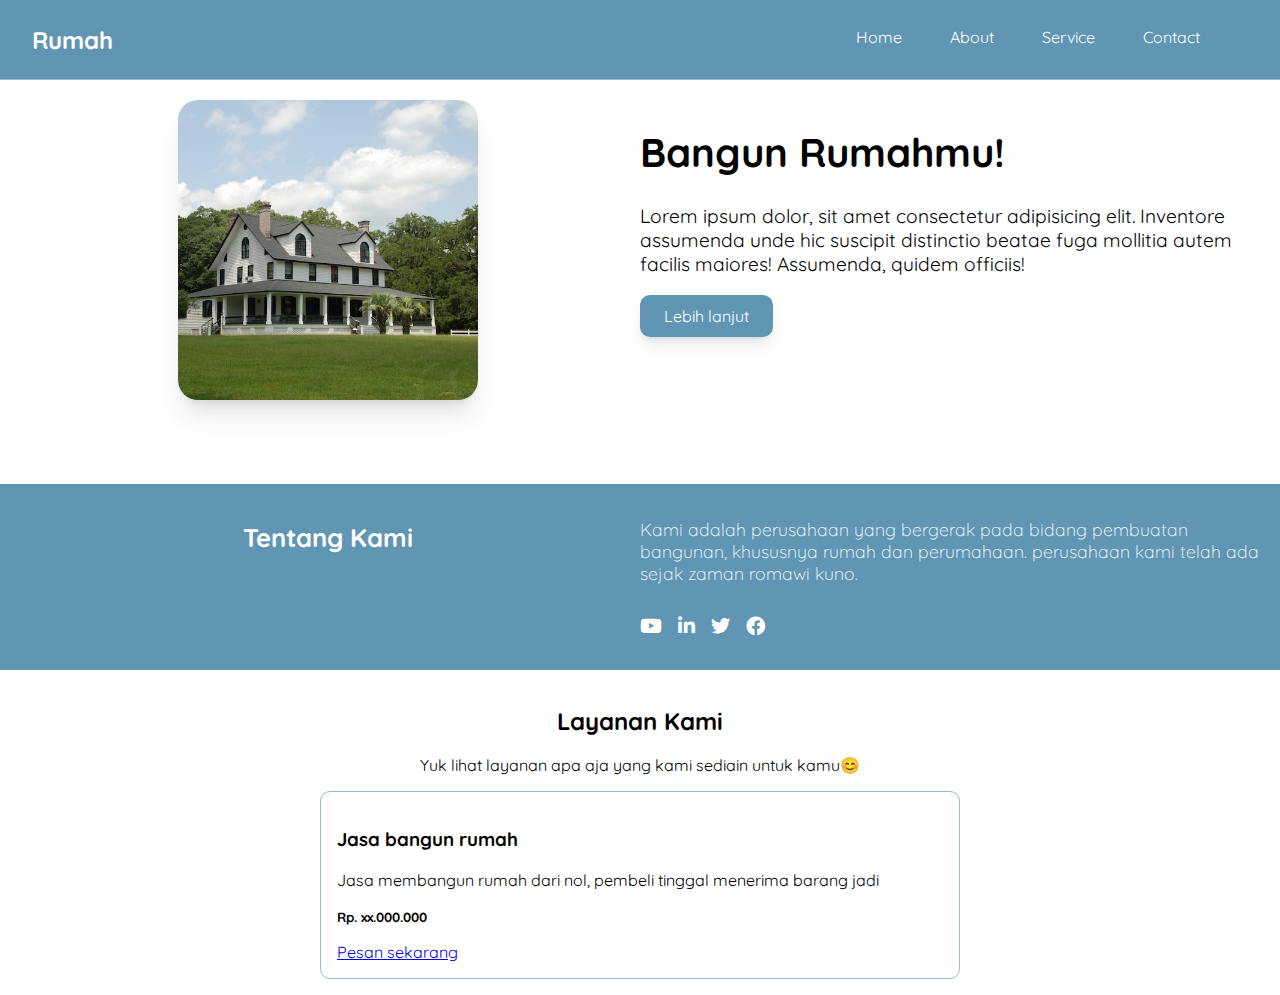
==== index.html @ f84de49f "First Commit, baru sampai project section" ====
<!DOCTYPE html>
<html lang="en">

<head>
    <meta charset="UTF-8">
    <meta name="viewport" content="width=device-width, initial-scale=1.0">
    <title>Web Saya</title>
    <link rel="stylesheet" href="css/style.css">

    <!-- Icon CDN -->
    <link rel="stylesheet" href="https://cdnjs.cloudflare.com/ajax/libs/font-awesome/5.15.4/css/all.min.css"
        integrity="sha512-1ycn6IcaQQ40/MKBW2W4Rhis/DbILU74C1vSrLJxCq57o941Ym01SwNsOMqvEBFlcgUa6xLiPY/NS5R+E6ztJQ=="
        crossorigin="anonymous" referrerpolicy="no-referrer" />
</head>

<body>
    <!-- Header start -->
    <header>
        <div class="header-wrapper">
            <div class="logo">
                <a href="index.html">Rumah</a>
            </div>
            <nav>
                <div class="navbar-wrap">
                    <div class="hamburger">
                        <span></span>
                        <span></span>
                        <span></span>
                    </div>
                    <ul>
                        <li><a href="#home">Home</a></li>
                        <li><a href="#about">About</a></li>
                        <li><a href="#service">Service</a></li>
                        <li><a href="#contact">Contact</a></li>
                    </ul>
                </div>
            </nav>
        </div>
    </header>
    <!-- Header end-->

    <!-- Main start -->
    <main id="home">
        <div class="main-wrapper">
            <div class="content">
                <div class="image">
                    <img src="img/main-house.jpeg" alt="house">
                </div>
                <aside>
                    <h1>Bangun Rumahmu!</h1>
                    <p>Lorem ipsum dolor, sit amet consectetur adipisicing elit. Inventore assumenda unde hic suscipit
                        distinctio beatae fuga mollitia autem facilis maiores! Assumenda, quidem officiis!</p>
                    <a href="#">Lebih lanjut</a>
                </aside>
            </div>
        </div>
    </main>
    <!-- Main end -->

    <!-- about start -->
    <section id="about">
        <div class="wrapper">
            <div class="about-text">
                <h2>Tentang Kami</h2>
            </div>
            <div class="about-detail">
                <p>Kami adalah perusahaan yang bergerak pada bidang pembuatan bangunan, khususnya rumah dan perumahaan.
                    perusahaan kami telah ada sejak zaman romawi kuno.</p>
                <div class="social-media">
                    <ul>
                        <li><a href="#"><i class="fab fa-youtube"></i></a></li>
                        <li><a href="#"><i class="fab fa-linkedin-in"></i></a></li>
                        <li><a href="#"><i class="fab fa-twitter"></i></a></li>
                        <li><a href="#"><i class="fab fa-facebook"></i></a></li>
                    </ul>
                </div>
            </div>
        </div>
    </section>
    <!-- about end -->

    <!-- Service start -->
    <section id="service">
        <div class="wrapper">
            <div class="service-title">
                <h2>Layanan Kami</h2>
                <p>Yuk lihat layanan apa aja yang kami sediain untuk kamu😊</p>
            </div>
            <div class="card-container">
                <div class="card">
                    <h3>Jasa bangun rumah</h3>
                    <p>Jasa membangun rumah dari nol, pembeli tinggal menerima barang jadi</p>
                    <p><small><b>Rp. xx.000.000</b></small></p>
                    <a href="#">Pesan sekarang</a>
                </div>
            </div>
        </div>
    </section>
    <!-- Service end -->

    <footer>
        <div class="wrapper">

        </div>
    </footer>
</body>
<script src="js/script.js"></script>

</html>
---- css/style.css ----
@import url("https://fonts.googleapis.com/css2?family=Quicksand:wght@300;500;700&display=swap");
html {
    scroll-behavior: smooth;
}
/* Reset start */
body {
    padding: 0;
    margin: 0;
    font-family: "Quicksand", sans-serif;
}
/* Reset end */

/* Header style start */
header {
    padding-inline: 2rem;
    background-color: #6096b4;
    position: fixed;
    border-bottom: 1px solid #93bfcf;
    top: 0;
    left: 0;
    right: 0;
}
header .header-wrapper {
    max-width: 768px;
    display: flex;
    justify-content: space-between;
    align-items: center;
    margin-inline: auto;
}

header .header-wrapper .logo {
    padding: 1rem 0;
}
header .header-wrapper .logo a {
    text-decoration: none;
    font-size: 1.15rem;
    color: white;
    font-weight: 700;
}

header .header-wrapper .hamburger {
    cursor: pointer;
    padding-block: 0.5rem;
}

header .header-wrapper .hamburger span {
    transition: 0.3s;
    display: block;
    margin-bottom: 8px;
    height: 2px;
    width: 30px;
    background-color: white;
}

/* Animasi hamburger klik start */
/* transform origin biaar mulus dia transform nya */
header .header-wrapper .hamburger span:nth-child(1) {
    transform-origin: top left;
}

header .header-wrapper .hamburger span:nth-child(2) {
    transform-origin: center;
}
header .header-wrapper .hamburger span:nth-child(3) {
    transform-origin: bottom left;
}
.hamburger-active > span:nth-child(1) {
    transform: rotate(45deg);
}

.hamburger-active > span:nth-child(2) {
    transform: scale(0);
}
.hamburger-active > span:nth-child(3) {
    transform: rotate(-45deg);
}

header .header-wrapper .hamburger-active ~ ul {
    transform: scale(1);
}
/* Animasi hamburger klik end */

header .header-wrapper .hamburger span:last-child {
    margin-bottom: 0;
}

header .header-wrapper nav ul {
    transform: scale(0);
    transform-origin: top right;
    position: absolute;
    background-color: #93bfcf;
    top: 40px;
    right: 30px;
    padding: 0.4rem 0.8rem;
    border-radius: 5px;
    transition: 0.3s;
}

header .header-wrapper nav ul li {
    list-style: none;
    margin-bottom: 5px;
    width: 10rem;
}

header .header-wrapper nav ul li a {
    text-decoration: none;
    padding-block: 0.7rem;
    width: 100%;
    display: inline-block;
    color: white;
}
header .header-wrapper nav ul li a:hover {
    color: #053b50;
}
/* Header style end */

/* main style start */
main {
    margin-top: 20px;
    padding-inline: 1rem;
    padding-block: 3rem;
}

main .main-wrapper {
    max-width: 640px;
    margin-inline: auto;
    text-align: center;
}

main .main-wrapper .content .image {
    width: 100%;
}

main .main-wrapper .content .image img {
    border-radius: 20px;
    box-shadow: 0 20px 25px -5px rgb(0 0 0 / 0.1),
        0 8px 10px -6px rgb(0 0 0 / 0.1);

    width: 300px;
}
main .main-wrapper .content aside h1 {
    font-weight: 700;
}

main .main-wrapper .content aside a {
    color: white;
    font-size: 0.9em;
    background-color: #6096b4;
    padding: 0.6rem 0.5rem;
    text-decoration: none;
    border-radius: 10px;
    display: inline-block;
    box-shadow: 0 10px 15px -3px rgb(0 0 0 / 0.1),
        0 4px 6px -4px rgb(0 0 0 / 0.1);
}

main .main-wrapper .content aside a:hover {
    opacity: 0.7;
    box-shadow: none;
}

/* main style end */

/* About style start */
section#about {
    background-color: #6096b4;
    padding: 1rem 1rem;
}

section#about .wrapper {
    max-width: 640px;
    margin-inline: auto;
}

section#about .wrapper .about-text h2 {
    text-align: center;
    color: white;
}

section#about .wrapper .about-detail p {
    text-align: center;
    font-weight: 300;
    color: white;
}

section#about .wrapper .about-detail .social-media {
    margin-top: 30px;
}

section#about .wrapper .about-detail .social-media ul {
    padding: 0;
    display: flex;
    justify-content: center;
    gap: 2.5rem;
}

section#about .wrapper .about-detail .social-media ul li {
    list-style-type: none;
}

section#about .wrapper .about-detail .social-media ul li a {
    color: white;
    font-size: 1.2rem;
}

section#about .wrapper .about-detail .social-media ul li a:hover {
    opacity: 0.7;
}
/* About style end */

/* Service style start */
section#service {
    padding: 1rem 1rem;
}

section#service .wrapper {
    max-width: 640px;
    margin-inline: auto;
}

section#service .wrapper .service-title {
    text-align: center;
}

section#service .wrapper .card-container .card {
    border: 1px solid #93bfcf;
    border-radius: 10px;
    padding: 1rem 1rem;
}
section#service .wrapper .card-container .card h1 {
    border: 1px solid #93bfcf;
    border-radius: 10px;
    padding: 0;
}
/* Service style end */

/* Responsive start */
@media screen and (min-width: 1024px) {
    /* Header style start */
    header .header-wrapper {
        max-width: 1280px;
    }
    header .header-wrapper .logo a {
        font-size: 1.5rem;
    }
    header .header-wrapper .logo {
        font-size: 1.5rem;
    }
    header .header-wrapper .hamburger {
        display: none;
    }
    header .header-wrapper nav ul {
        background-color: transparent;
        transform: scale(1);
        position: static;
        padding: 0 3rem 0 0;
        display: flex;
        gap: 3rem;
    }

    header .header-wrapper nav ul li {
        width: auto;
    }
    /* Header style end */

    /* Main style start */
    main .main-wrapper {
        max-width: 1280px;
        padding: 2rem 0;
    }
    main .main-wrapper .content {
        display: flex;
    }

    main .main-wrapper .content .image {
        width: 50%;
    }

    main .main-wrapper .content aside {
        width: 50%;
        text-align: left;
    }
    main .main-wrapper .content aside h1 {
        font-size: 2.5rem;
    }
    main .main-wrapper .content aside p {
        font-size: 1.2rem;
    }
    main .main-wrapper .content aside a {
        padding: 0.7rem 1.5rem;
        font-size: 1rem;
    }
    /* Main style end */

    /* About style start */
    section#about .wrapper {
        max-width: 1280px;
        display: flex;
        align-items: center;
    }

    section#about .wrapper .about-text {
        align-self: flex-start;
        width: 50%;
    }
    section#about .wrapper .about-text h2 {
        font-size: 1.6rem;
    }

    section#about .wrapper .about-detail {
        width: 50%;
    }

    section#about .wrapper .about-detail p {
        text-align: left;
        font-size: 1.1rem;
    }

    section#about .wrapper .about-detail .social-media ul {
        justify-content: left;
        gap: 1rem;
    }
    /* About style end */
}
/* Responsive end */
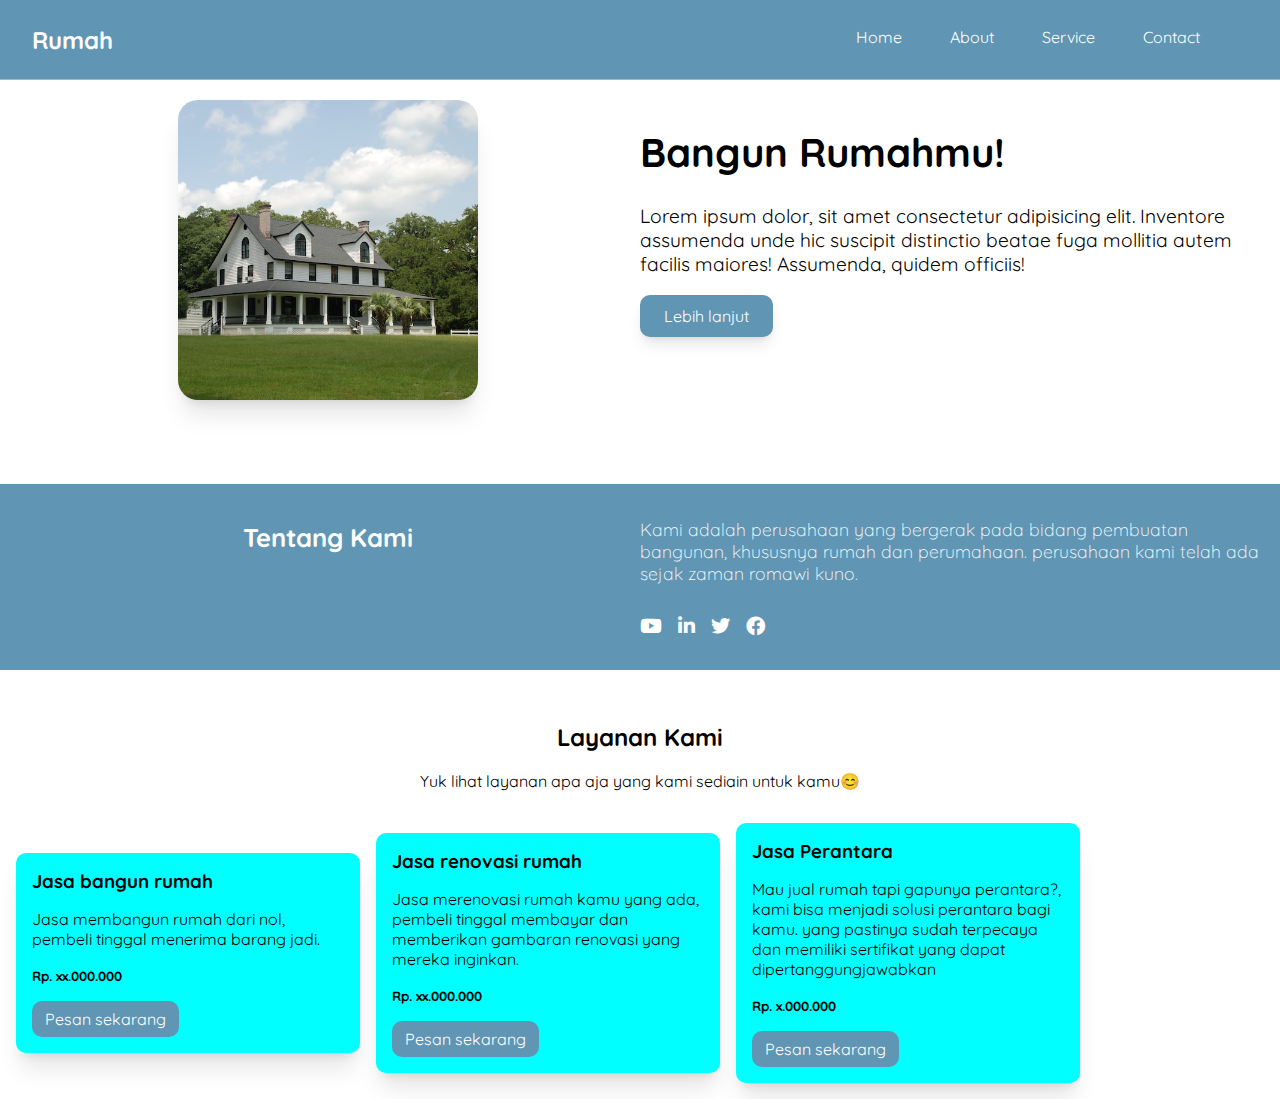
==== commit 52f2608a: "Service section done, but need responsive fixes here at 1024px" ====
--- a/index.html
+++ b/index.html
@@ -89,8 +89,22 @@
             <div class="card-container">
                 <div class="card">
                     <h3>Jasa bangun rumah</h3>
-                    <p>Jasa membangun rumah dari nol, pembeli tinggal menerima barang jadi</p>
+                    <p>Jasa membangun rumah dari nol, pembeli tinggal menerima barang jadi.</p>
                     <p><small><b>Rp. xx.000.000</b></small></p>
+                    <a href="#">Pesan sekarang</a>
+                </div>
+                <div class="card">
+                    <h3>Jasa renovasi rumah</h3>
+                    <p>Jasa merenovasi rumah kamu yang ada, pembeli tinggal membayar dan memberikan gambaran renovasi
+                        yang mereka inginkan.</p>
+                    <p><small><b>Rp. xx.000.000</b></small></p>
+                    <a href="#">Pesan sekarang</a>
+                </div>
+                <div class="card">
+                    <h3>Jasa Perantara</h3>
+                    <p>Mau jual rumah tapi gapunya perantara?, kami bisa menjadi solusi perantara bagi kamu. yang
+                        pastinya sudah terpecaya dan memiliki sertifikat yang dapat dipertanggungjawabkan</p>
+                    <p><small><b>Rp. x.000.000</b></small></p>
                     <a href="#">Pesan sekarang</a>
                 </div>
             </div>
--- a/css/style.css
+++ b/css/style.css
@@ -220,17 +220,41 @@
 
 section#service .wrapper .service-title {
     text-align: center;
+    padding-block: 1rem;
+}
+
+section#service .wrapper .card-container {
+    display: flex;
+    align-items: center;
+    justify-items: center;
+    flex-wrap: wrap;
+    gap: 1rem;
 }
 
 section#service .wrapper .card-container .card {
-    border: 1px solid #93bfcf;
+    max-width: 640px;
     border-radius: 10px;
     padding: 1rem 1rem;
-}
-section#service .wrapper .card-container .card h1 {
-    border: 1px solid #93bfcf;
+    background-color: cyan;
+    box-shadow: 0 20px 25px -5px rgb(0 0 0 / 0.1),
+        0 8px 10px -6px rgb(0 0 0 / 0.1);
+}
+section#service .wrapper .card-container .card h3 {
+    margin: 0;
+    padding: 0;
+}
+
+section#service .wrapper .card-container .card a {
+    display: inline-block;
+    padding: 0.5rem 0.8rem;
+    background-color: #6096b4;
+    text-decoration: none;
+    color: white;
     border-radius: 10px;
-    padding: 0;
+}
+
+section#service .wrapper .card-container .card a:hover {
+    opacity: 0.7;
 }
 /* Service style end */
 
@@ -321,5 +345,18 @@
         gap: 1rem;
     }
     /* About style end */
+
+    /* Service style start */
+    section#service .wrapper {
+        max-width: 1280px;
+    }
+    section#service .wrapper .card-container {
+        width: 100%;
+    }
+    section#service .wrapper .card-container .card {
+        width: 25%;
+        height: 100%;
+    }
+    /* Service style end */
 }
 /* Responsive end */
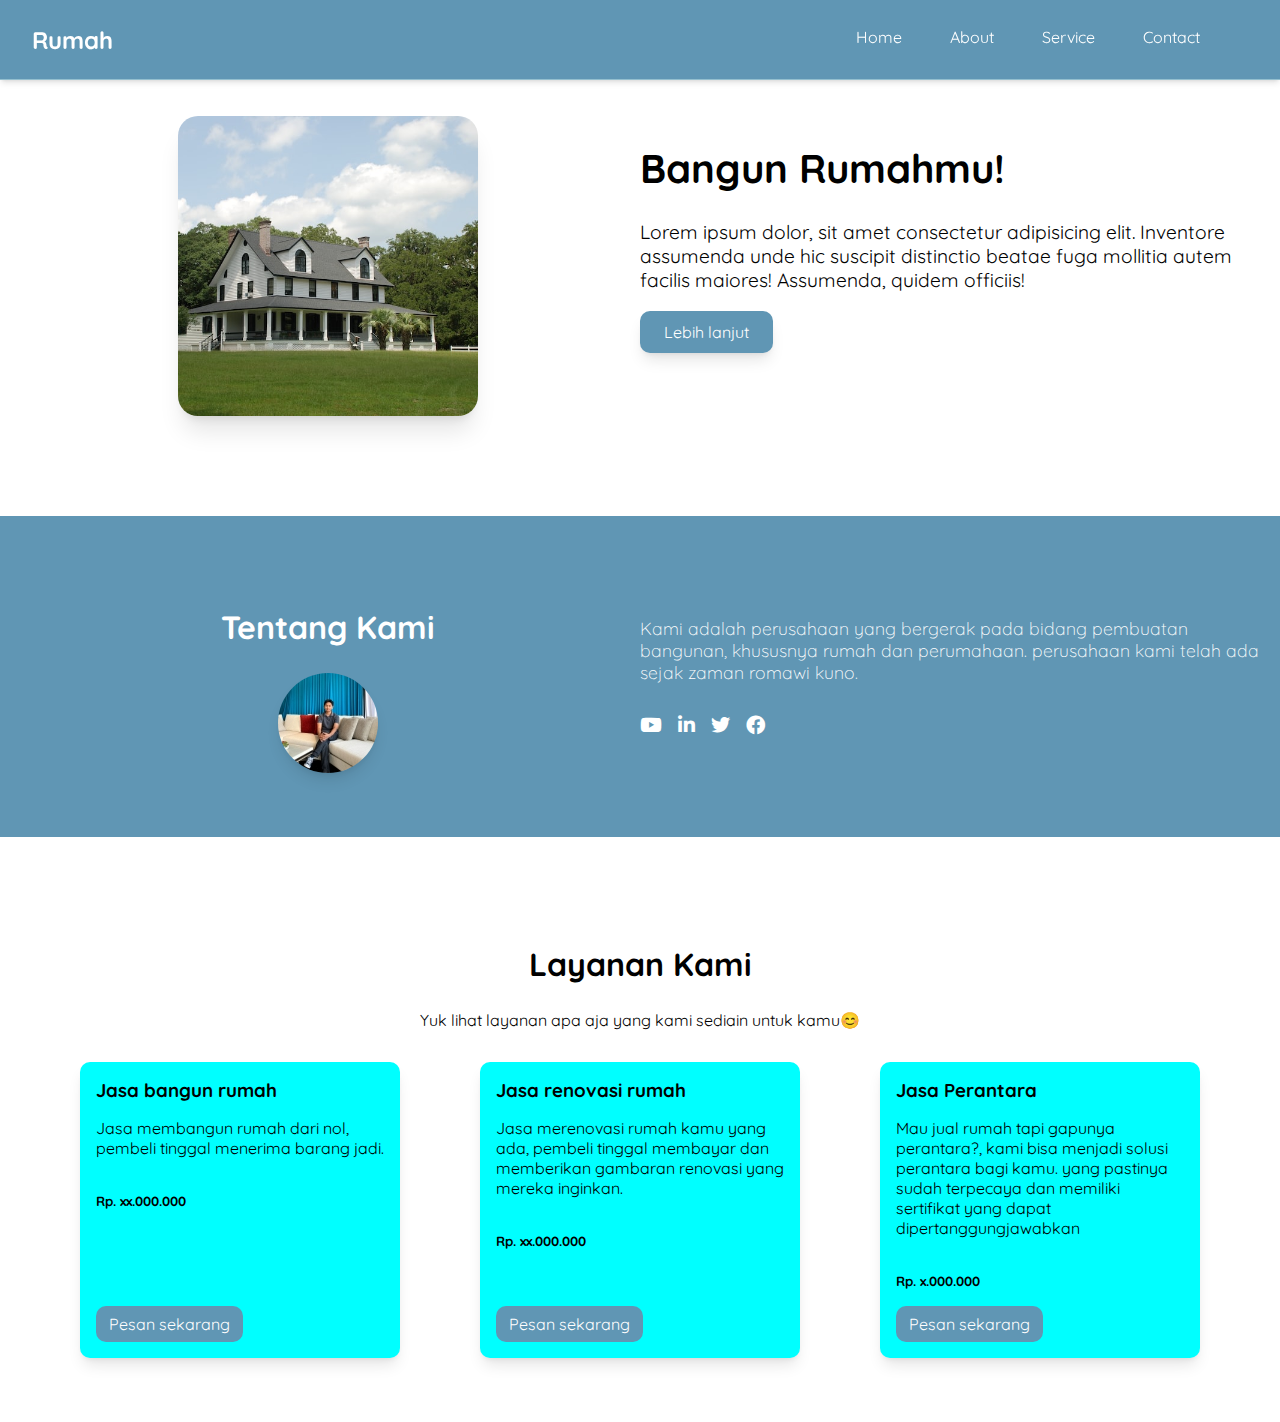
==== commit 91ad90e9: "add photo to about section, remove background salmon" ====
--- a/index.html
+++ b/index.html
@@ -62,6 +62,9 @@
         <div class="wrapper">
             <div class="about-text">
                 <h2>Tentang Kami</h2>
+                <div class="image">
+                    <img src="img/bayu.jpg" alt="bayu">
+                </div>
             </div>
             <div class="about-detail">
                 <p>Kami adalah perusahaan yang bergerak pada bidang pembuatan bangunan, khususnya rumah dan perumahaan.
@@ -86,7 +89,7 @@
                 <h2>Layanan Kami</h2>
                 <p>Yuk lihat layanan apa aja yang kami sediain untuk kamu😊</p>
             </div>
-            <div class="card-container">
+            <article class="card-container">
                 <div class="card">
                     <h3>Jasa bangun rumah</h3>
                     <p>Jasa membangun rumah dari nol, pembeli tinggal menerima barang jadi.</p>
@@ -107,7 +110,7 @@
                     <p><small><b>Rp. x.000.000</b></small></p>
                     <a href="#">Pesan sekarang</a>
                 </div>
-            </div>
+            </article>
         </div>
     </section>
     <!-- Service end -->
--- a/css/style.css
+++ b/css/style.css
@@ -3,6 +3,9 @@
     scroll-behavior: smooth;
 }
 /* Reset start */
+* {
+    box-sizing: border-box;
+}
 body {
     padding: 0;
     margin: 0;
@@ -16,6 +19,7 @@
     background-color: #6096b4;
     position: fixed;
     border-bottom: 1px solid #93bfcf;
+    box-shadow: 0 4px 6px -1px rgb(0 0 0 / 0.1), 0 2px 4px -2px rgb(0 0 0 / 0.1);
     top: 0;
     left: 0;
     right: 0;
@@ -117,8 +121,7 @@
 /* main style start */
 main {
     margin-top: 20px;
-    padding-inline: 1rem;
-    padding-block: 3rem;
+    padding: 4rem 1rem;
 }
 
 main .main-wrapper {
@@ -139,6 +142,7 @@
     width: 300px;
 }
 main .main-wrapper .content aside h1 {
+    font-size: 2rem;
     font-weight: 700;
 }
 
@@ -164,7 +168,7 @@
 /* About style start */
 section#about {
     background-color: #6096b4;
-    padding: 1rem 1rem;
+    padding: 4rem 1rem;
 }
 
 section#about .wrapper {
@@ -173,8 +177,20 @@
 }
 
 section#about .wrapper .about-text h2 {
+    font-size: 2rem;
     text-align: center;
     color: white;
+}
+section#about .wrapper .about-text .image {
+    display: flex;
+    justify-content: center;
+}
+
+section#about .wrapper .about-text img {
+    border-radius: 100px;
+    box-shadow: 0 10px 15px -3px rgb(0 0 0 / 0.1),
+        0 4px 6px -4px rgb(0 0 0 / 0.1);
+    margin: 0 auto;
 }
 
 section#about .wrapper .about-detail p {
@@ -210,7 +226,7 @@
 
 /* Service style start */
 section#service {
-    padding: 1rem 1rem;
+    padding: 4rem 1rem;
 }
 
 section#service .wrapper {
@@ -222,22 +238,25 @@
     text-align: center;
     padding-block: 1rem;
 }
+section#service .wrapper .service-title h2 {
+    font-size: 2rem;
+}
 
 section#service .wrapper .card-container {
     display: flex;
-    align-items: center;
-    justify-items: center;
-    flex-wrap: wrap;
+    justify-items: stretch;
+    flex-flow: column wrap;
     gap: 1rem;
 }
 
 section#service .wrapper .card-container .card {
     max-width: 640px;
     border-radius: 10px;
+    flex-basis: 100%;
     padding: 1rem 1rem;
     background-color: cyan;
-    box-shadow: 0 20px 25px -5px rgb(0 0 0 / 0.1),
-        0 8px 10px -6px rgb(0 0 0 / 0.1);
+    box-shadow: 0 10px 15px -3px rgb(0 0 0 / 0.1),
+        0 4px 6px -4px rgb(0 0 0 / 0.1);
 }
 section#service .wrapper .card-container .card h3 {
     margin: 0;
@@ -326,9 +345,11 @@
     section#about .wrapper .about-text {
         align-self: flex-start;
         width: 50%;
+        display: flex;
+        flex-flow: column wrap;
     }
     section#about .wrapper .about-text h2 {
-        font-size: 1.6rem;
+        font-size: 2rem;
     }
 
     section#about .wrapper .about-detail {
@@ -351,11 +372,20 @@
         max-width: 1280px;
     }
     section#service .wrapper .card-container {
-        width: 100%;
+        flex-flow: row wrap;
+        align-items: stretch;
+        justify-content: space-evenly;
     }
     section#service .wrapper .card-container .card {
-        width: 25%;
-        height: 100%;
+        flex: 0 0 20rem;
+        display: flex;
+        flex-flow: column wrap;
+    }
+
+    section#service .wrapper .card-container .card a {
+        width: max-content;
+        justify-self: self-end;
+        margin-top: auto;
     }
     /* Service style end */
 }
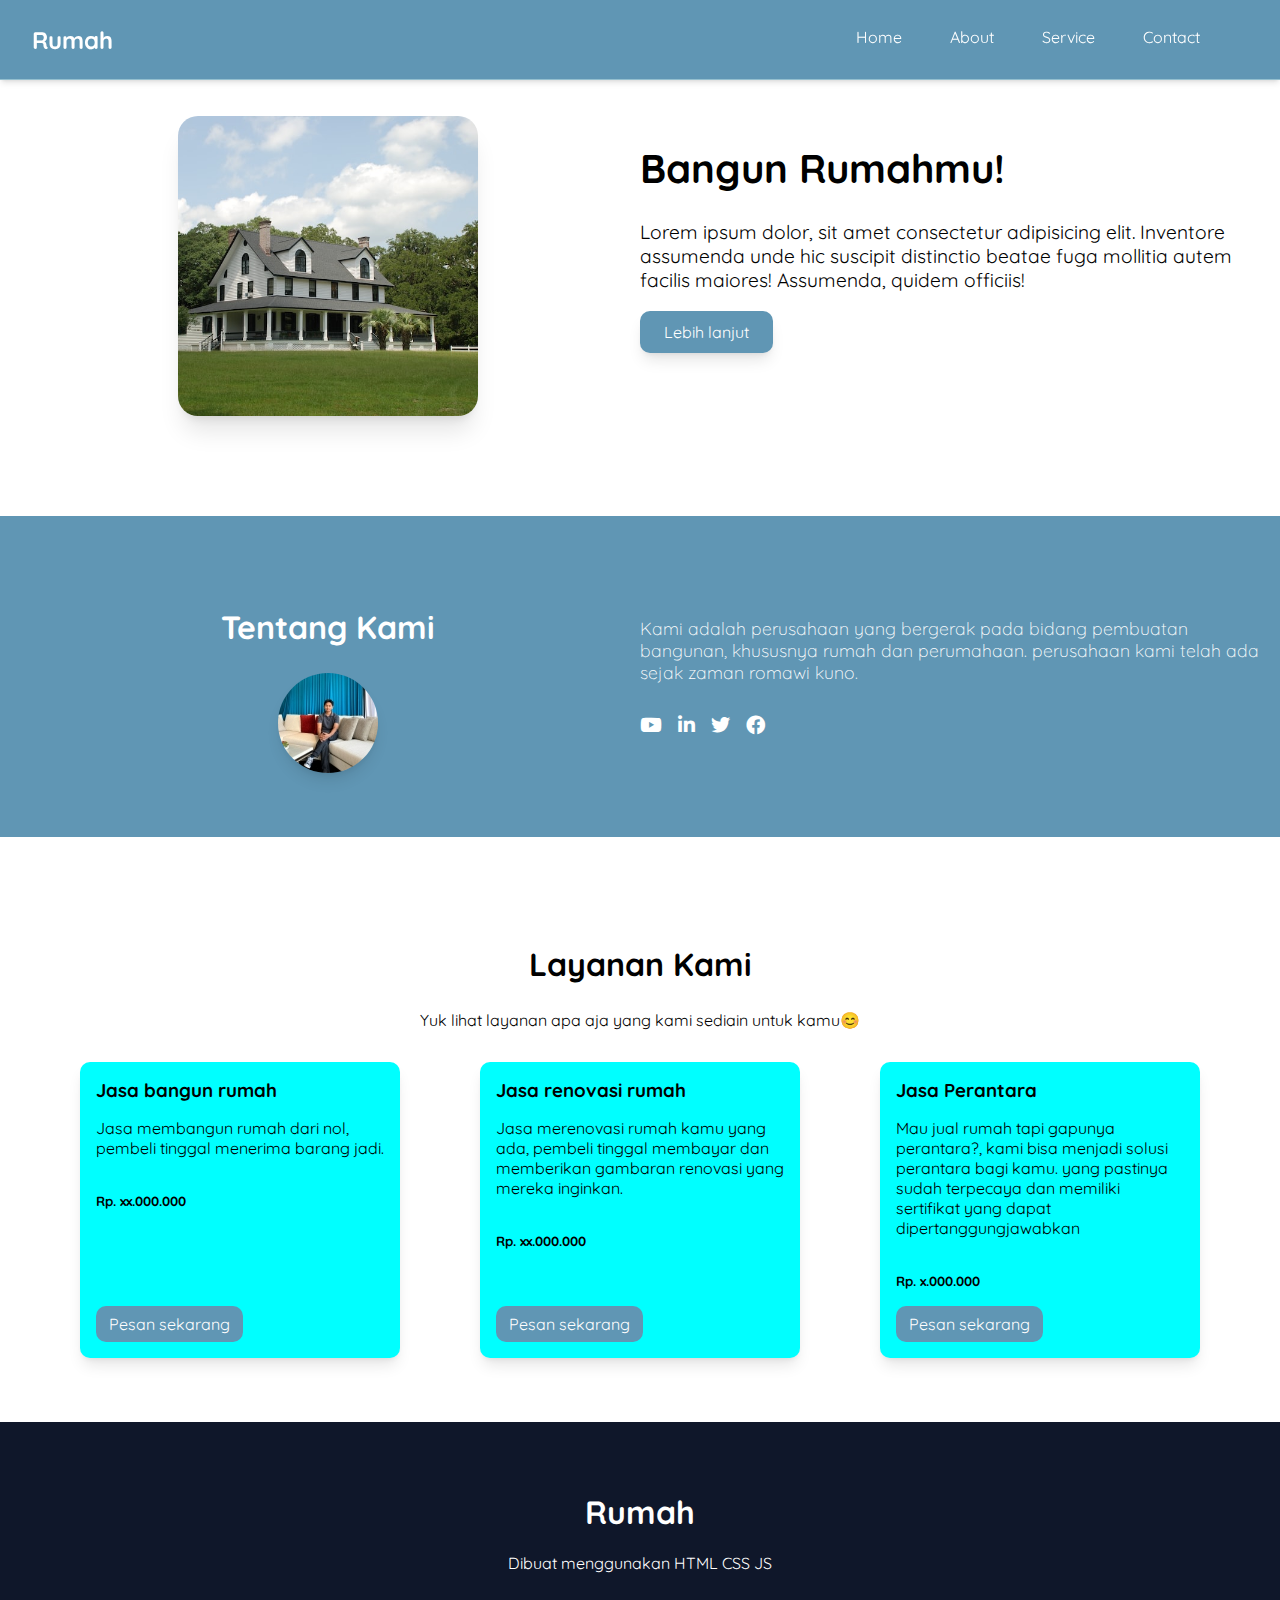
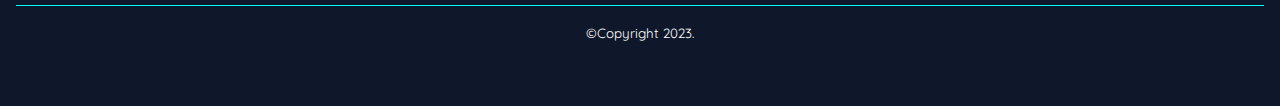
==== commit 690391bc: "footer section, done:)" ====
--- a/index.html
+++ b/index.html
@@ -115,9 +115,11 @@
     </section>
     <!-- Service end -->
 
-    <footer>
+    <footer id="contact">
         <div class="wrapper">
-
+            <h1>Rumah</h1>
+            <p>Dibuat menggunakan HTML CSS JS</p>
+            <p class="copyright"><small>&copy;Copyright 2023.</small></p>
         </div>
     </footer>
 </body>
--- a/css/style.css
+++ b/css/style.css
@@ -277,6 +277,25 @@
 }
 /* Service style end */
 
+/* Footer style start */
+footer#contact {
+    padding: 3rem 1rem;
+    background-color: #0f172a;
+    color: white;
+}
+
+footer#contact .wrapper {
+    max-width: 640px;
+    margin-inline: auto;
+    text-align: center;
+}
+footer#contact .wrapper p.copyright {
+    margin-top: 2rem;
+    border-top: 1px solid cyan;
+    padding-top: 1rem;
+}
+/* Footer style end */
+
 /* Responsive start */
 @media screen and (min-width: 1024px) {
     /* Header style start */
@@ -388,5 +407,11 @@
         margin-top: auto;
     }
     /* Service style end */
+
+    /* Footer style start */
+    footer#contact .wrapper {
+        max-width: 1280px;
+    }
+    /* Footer style end */
 }
 /* Responsive end */
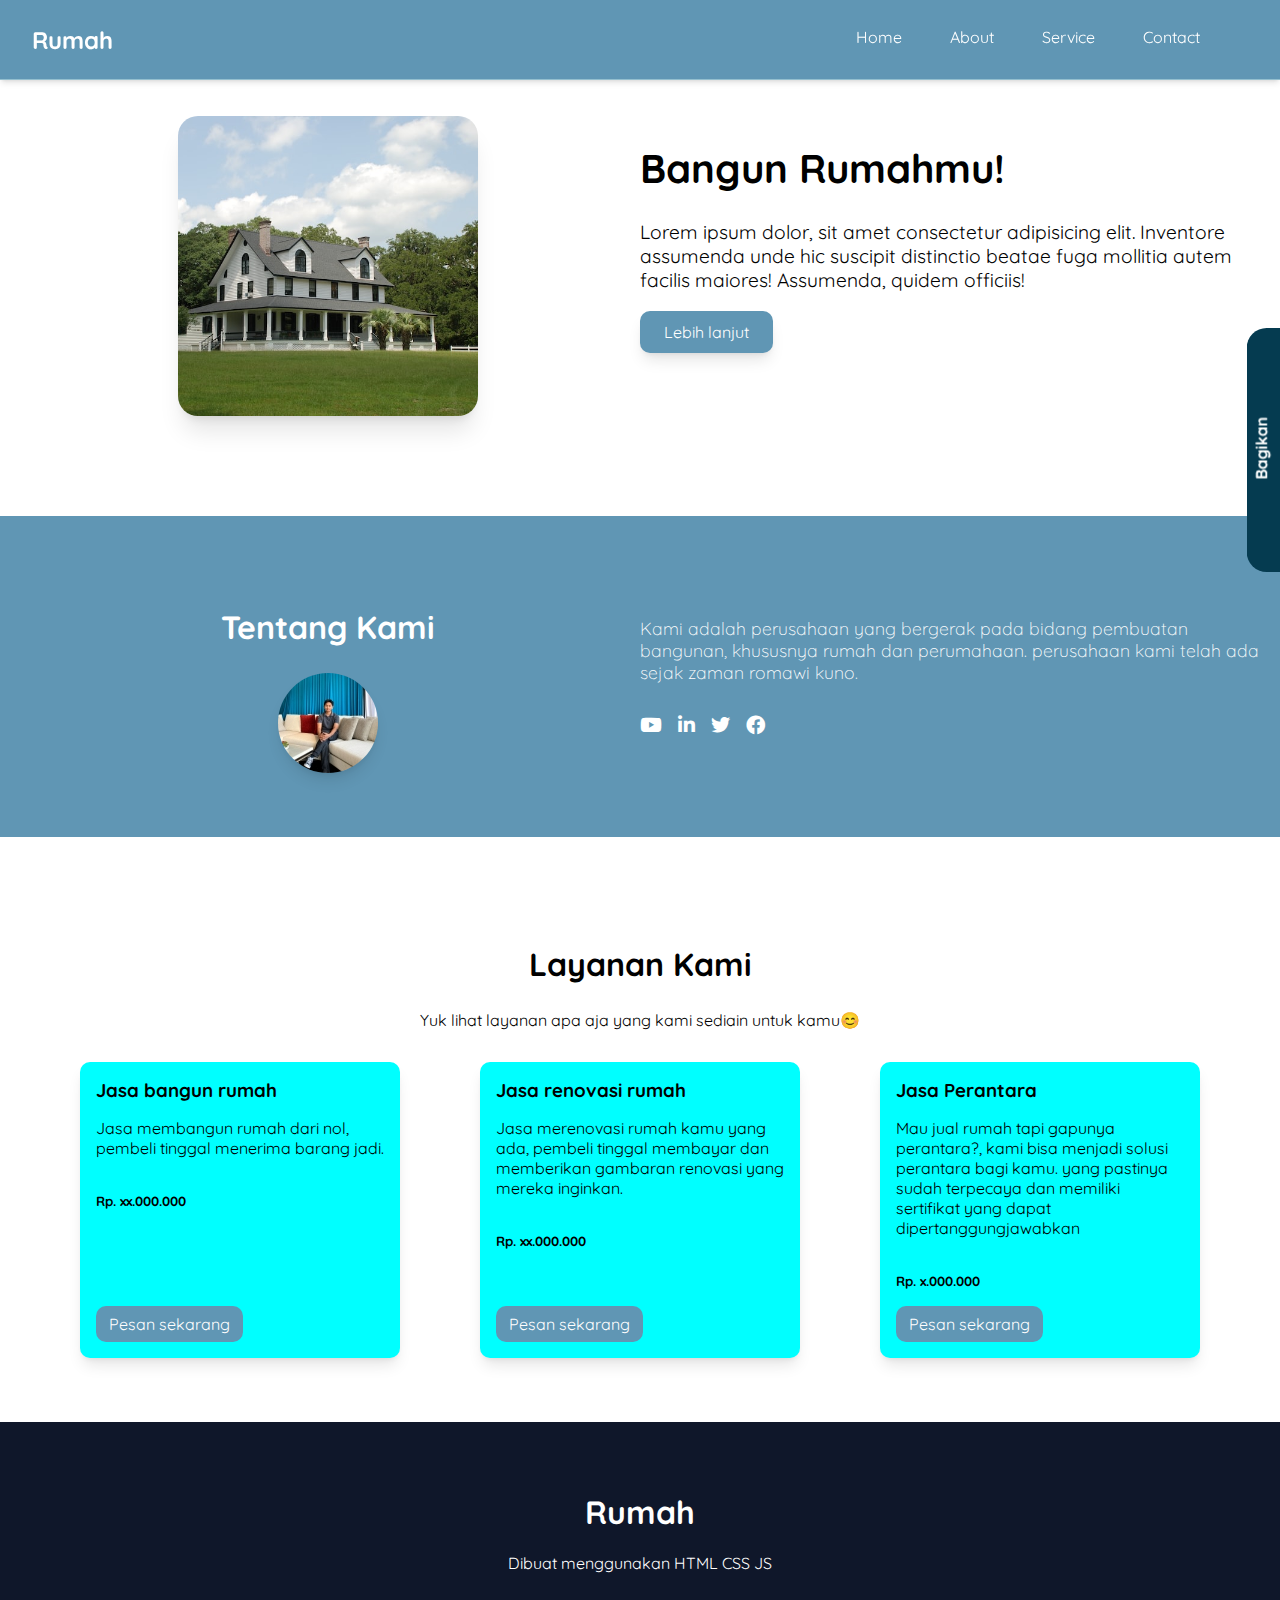
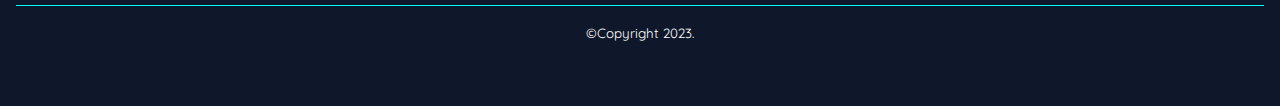
==== commit f74aecec: "aside untuk share, ganti menjadi tag aside di about" ====
--- a/index.html
+++ b/index.html
@@ -46,13 +46,24 @@
                 <div class="image">
                     <img src="img/main-house.jpeg" alt="house">
                 </div>
-                <aside>
+                <div class="detail">
                     <h1>Bangun Rumahmu!</h1>
                     <p>Lorem ipsum dolor, sit amet consectetur adipisicing elit. Inventore assumenda unde hic suscipit
                         distinctio beatae fuga mollitia autem facilis maiores! Assumenda, quidem officiis!</p>
                     <a href="#">Lebih lanjut</a>
-                </aside>
+                </div>
             </div>
+            <aside class="share">
+                <div class="wrapper">
+                    <p>Bagikan</p>
+                    <ul>
+                        <li><a href="#"><i class="fab fa-youtube"></i></a></li>
+                        <li><a href="#"><i class="fab fa-linkedin-in"></i></a></li>
+                        <li><a href="#"><i class="fab fa-twitter"></i></a></li>
+                        <li><a href="#"><i class="fab fa-facebook"></i></a></li>
+                    </ul>
+                </div>
+            </aside>
         </div>
     </main>
     <!-- Main end -->
@@ -60,12 +71,12 @@
     <!-- about start -->
     <section id="about">
         <div class="wrapper">
-            <div class="about-text">
+            <aside class="about-text">
                 <h2>Tentang Kami</h2>
                 <div class="image">
                     <img src="img/bayu.jpg" alt="bayu">
                 </div>
-            </div>
+            </aside>
             <div class="about-detail">
                 <p>Kami adalah perusahaan yang bergerak pada bidang pembuatan bangunan, khususnya rumah dan perumahaan.
                     perusahaan kami telah ada sejak zaman romawi kuno.</p>
--- a/css/style.css
+++ b/css/style.css
@@ -141,12 +141,12 @@
 
     width: 300px;
 }
-main .main-wrapper .content aside h1 {
+main .main-wrapper .content .detail h1 {
     font-size: 2rem;
     font-weight: 700;
 }
 
-main .main-wrapper .content aside a {
+main .main-wrapper .content .detail a {
     color: white;
     font-size: 0.9em;
     background-color: #6096b4;
@@ -158,11 +158,49 @@
         0 4px 6px -4px rgb(0 0 0 / 0.1);
 }
 
-main .main-wrapper .content aside a:hover {
+main .main-wrapper .content .detail a:hover {
     opacity: 0.7;
     box-shadow: none;
 }
 
+main .main-wrapper aside.share {
+    position: fixed;
+    top: 50%;
+    right: 0;
+    transform: translate(70%, -50%);
+    border-top-left-radius: 20px;
+    border-bottom-left-radius: 20px;
+}
+main .main-wrapper aside.share .wrapper {
+    border-top-left-radius: 20px;
+    border-bottom-left-radius: 20px;
+    background-color: #053b50;
+    padding: 0.5rem 0.5rem;
+    transition: 0.5s;
+}
+main .main-wrapper aside.share:hover .wrapper {
+    transform: translate(-70%, 0);
+}
+
+main .main-wrapper aside.share .wrapper p {
+    transform: translate(-45%, 350%) rotate(-90deg);
+    color: white;
+    font-weight: 700;
+}
+main .main-wrapper aside.share:hover .wrapper p {
+    transform: translate(0, 0);
+}
+main .main-wrapper aside.share .wrapper ul {
+    padding: 0;
+}
+main .main-wrapper aside.share .wrapper ul li {
+    list-style-type: none;
+    margin-block: 0.5rem;
+}
+main .main-wrapper aside.share .wrapper ul li a {
+    font-size: 1.25rem;
+    color: white;
+}
 /* main style end */
 
 /* About style start */
@@ -244,7 +282,6 @@
 
 section#service .wrapper .card-container {
     display: flex;
-    justify-items: stretch;
     flex-flow: column wrap;
     gap: 1rem;
 }
@@ -338,19 +375,31 @@
         width: 50%;
     }
 
-    main .main-wrapper .content aside {
+    main .main-wrapper .content .detail {
         width: 50%;
         text-align: left;
     }
-    main .main-wrapper .content aside h1 {
+    main .main-wrapper .content .detail h1 {
         font-size: 2.5rem;
     }
-    main .main-wrapper .content aside p {
+    main .main-wrapper .content .detail p {
         font-size: 1.2rem;
     }
-    main .main-wrapper .content aside a {
+    main .main-wrapper .content .detail a {
         padding: 0.7rem 1.5rem;
         font-size: 1rem;
+    }
+
+    main .main-wrapper aside.share .wrapper {
+        padding: 1rem 1.5rem;
+    }
+
+    main .main-wrapper aside.share .wrapper p {
+        transform: translate(-65%, 390%) rotate(-90deg);
+    }
+
+    main .main-wrapper aside.share .wrapper ul li a {
+        font-size: 1.5rem;
     }
     /* Main style end */
 
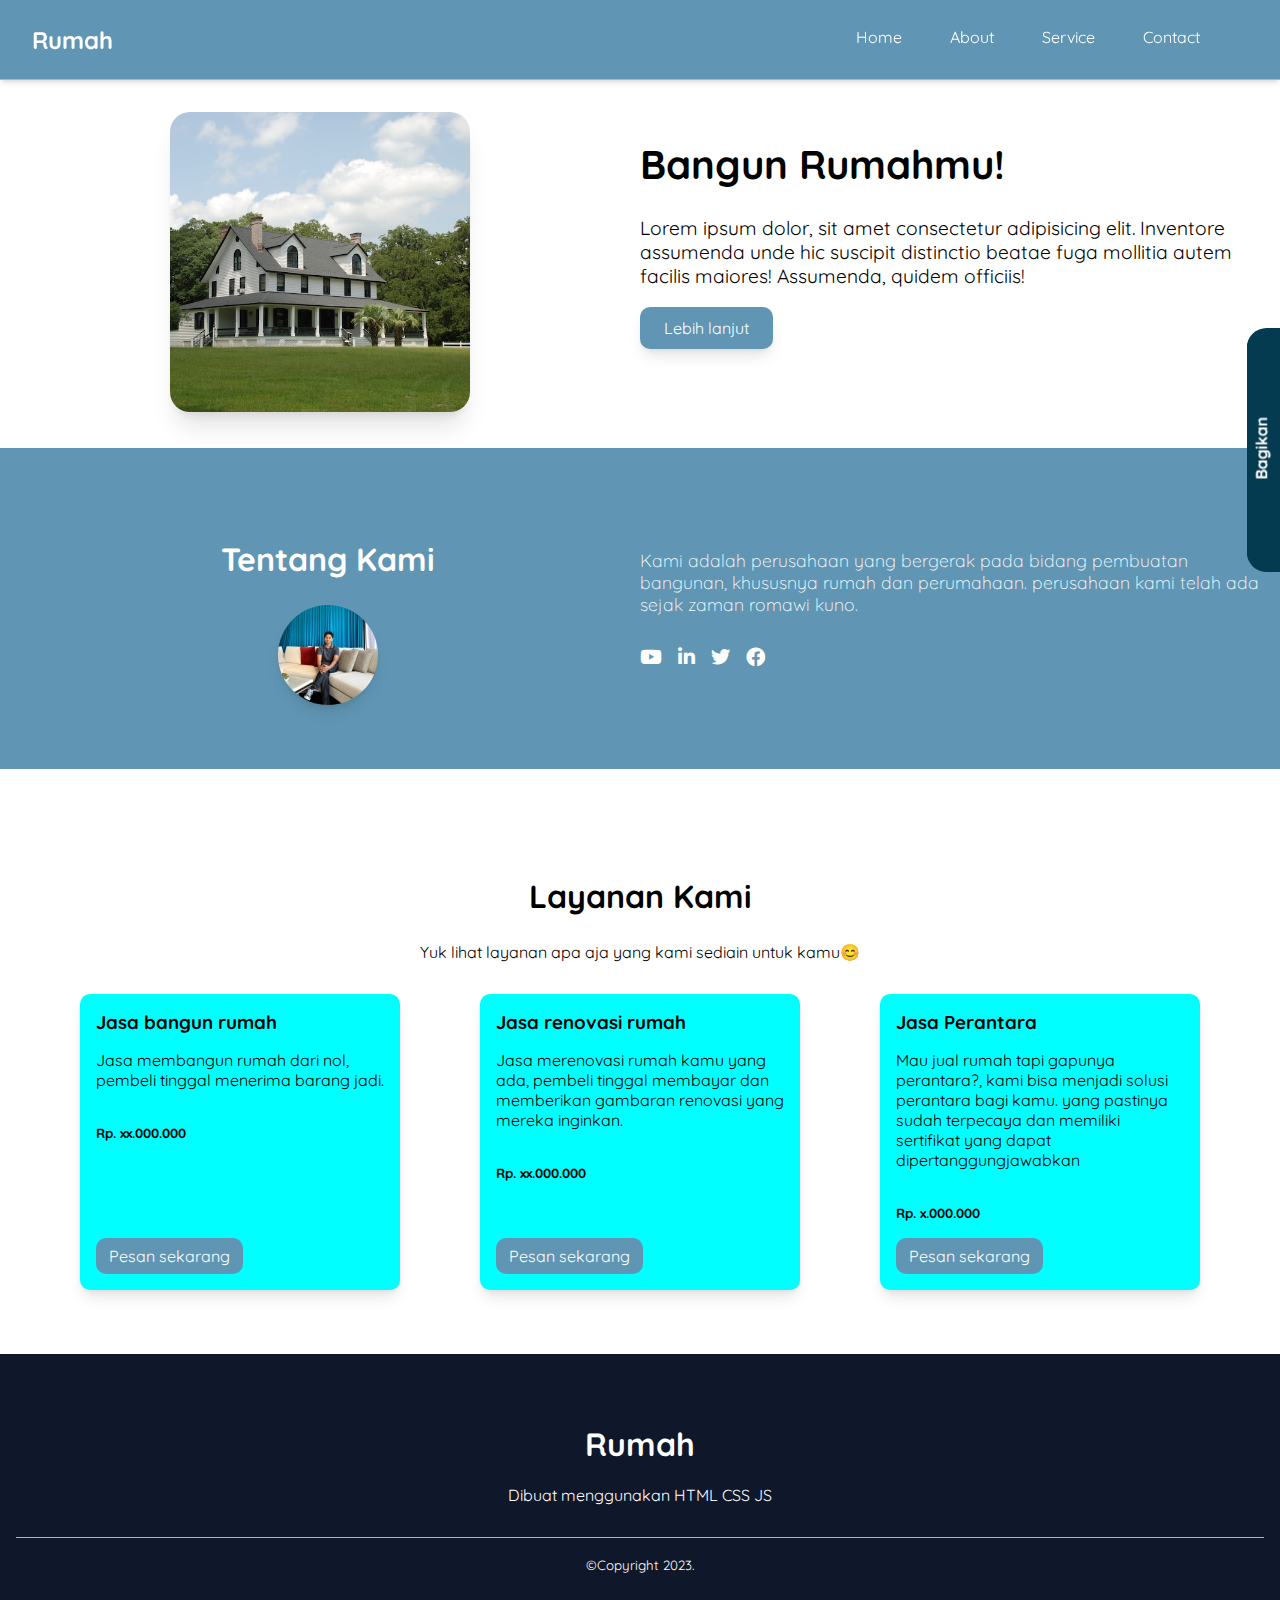
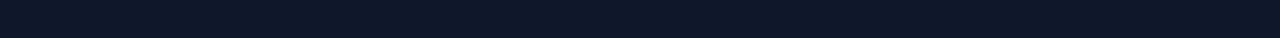
==== commit 44b9c28d: "Fix semantic element" ====
--- a/index.html
+++ b/index.html
@@ -65,66 +65,67 @@
                 </div>
             </aside>
         </div>
+        <!-- about start -->
+        <section id="about">
+            <div class="wrapper">
+                <aside class="about-text">
+                    <h2>Tentang Kami</h2>
+                    <div class="image">
+                        <img src="img/bayu.jpg" alt="bayu">
+                    </div>
+                </aside>
+                <div class="about-detail">
+                    <p>Kami adalah perusahaan yang bergerak pada bidang pembuatan bangunan, khususnya rumah dan
+                        perumahaan.
+                        perusahaan kami telah ada sejak zaman romawi kuno.</p>
+                    <div class="social-media">
+                        <ul>
+                            <li><a href="#"><i class="fab fa-youtube"></i></a></li>
+                            <li><a href="#"><i class="fab fa-linkedin-in"></i></a></li>
+                            <li><a href="#"><i class="fab fa-twitter"></i></a></li>
+                            <li><a href="#"><i class="fab fa-facebook"></i></a></li>
+                        </ul>
+                    </div>
+                </div>
+            </div>
+        </section>
+        <!-- about end -->
+
+        <!-- Service start -->
+        <section id="service">
+            <div class="wrapper">
+                <div class="service-title">
+                    <h2>Layanan Kami</h2>
+                    <p>Yuk lihat layanan apa aja yang kami sediain untuk kamu😊</p>
+                </div>
+                <article class="card-container">
+                    <div class="card">
+                        <h3>Jasa bangun rumah</h3>
+                        <p>Jasa membangun rumah dari nol, pembeli tinggal menerima barang jadi.</p>
+                        <p><small><b>Rp. xx.000.000</b></small></p>
+                        <a href="#">Pesan sekarang</a>
+                    </div>
+                    <div class="card">
+                        <h3>Jasa renovasi rumah</h3>
+                        <p>Jasa merenovasi rumah kamu yang ada, pembeli tinggal membayar dan memberikan gambaran
+                            renovasi
+                            yang mereka inginkan.</p>
+                        <p><small><b>Rp. xx.000.000</b></small></p>
+                        <a href="#">Pesan sekarang</a>
+                    </div>
+                    <div class="card">
+                        <h3>Jasa Perantara</h3>
+                        <p>Mau jual rumah tapi gapunya perantara?, kami bisa menjadi solusi perantara bagi kamu. yang
+                            pastinya sudah terpecaya dan memiliki sertifikat yang dapat dipertanggungjawabkan</p>
+                        <p><small><b>Rp. x.000.000</b></small></p>
+                        <a href="#">Pesan sekarang</a>
+                    </div>
+                </article>
+            </div>
+        </section>
+        <!-- Service end -->
     </main>
     <!-- Main end -->
-
-    <!-- about start -->
-    <section id="about">
-        <div class="wrapper">
-            <aside class="about-text">
-                <h2>Tentang Kami</h2>
-                <div class="image">
-                    <img src="img/bayu.jpg" alt="bayu">
-                </div>
-            </aside>
-            <div class="about-detail">
-                <p>Kami adalah perusahaan yang bergerak pada bidang pembuatan bangunan, khususnya rumah dan perumahaan.
-                    perusahaan kami telah ada sejak zaman romawi kuno.</p>
-                <div class="social-media">
-                    <ul>
-                        <li><a href="#"><i class="fab fa-youtube"></i></a></li>
-                        <li><a href="#"><i class="fab fa-linkedin-in"></i></a></li>
-                        <li><a href="#"><i class="fab fa-twitter"></i></a></li>
-                        <li><a href="#"><i class="fab fa-facebook"></i></a></li>
-                    </ul>
-                </div>
-            </div>
-        </div>
-    </section>
-    <!-- about end -->
-
-    <!-- Service start -->
-    <section id="service">
-        <div class="wrapper">
-            <div class="service-title">
-                <h2>Layanan Kami</h2>
-                <p>Yuk lihat layanan apa aja yang kami sediain untuk kamu😊</p>
-            </div>
-            <article class="card-container">
-                <div class="card">
-                    <h3>Jasa bangun rumah</h3>
-                    <p>Jasa membangun rumah dari nol, pembeli tinggal menerima barang jadi.</p>
-                    <p><small><b>Rp. xx.000.000</b></small></p>
-                    <a href="#">Pesan sekarang</a>
-                </div>
-                <div class="card">
-                    <h3>Jasa renovasi rumah</h3>
-                    <p>Jasa merenovasi rumah kamu yang ada, pembeli tinggal membayar dan memberikan gambaran renovasi
-                        yang mereka inginkan.</p>
-                    <p><small><b>Rp. xx.000.000</b></small></p>
-                    <a href="#">Pesan sekarang</a>
-                </div>
-                <div class="card">
-                    <h3>Jasa Perantara</h3>
-                    <p>Mau jual rumah tapi gapunya perantara?, kami bisa menjadi solusi perantara bagi kamu. yang
-                        pastinya sudah terpecaya dan memiliki sertifikat yang dapat dipertanggungjawabkan</p>
-                    <p><small><b>Rp. x.000.000</b></small></p>
-                    <a href="#">Pesan sekarang</a>
-                </div>
-            </article>
-        </div>
-    </section>
-    <!-- Service end -->
 
     <footer id="contact">
         <div class="wrapper">
--- a/css/style.css
+++ b/css/style.css
@@ -120,14 +120,14 @@
 
 /* main style start */
 main {
-    margin-top: 20px;
-    padding: 4rem 1rem;
+    margin-top: 3rem;
 }
 
 main .main-wrapper {
     max-width: 640px;
     margin-inline: auto;
     text-align: center;
+    padding: 4rem 1rem;
 }
 
 main .main-wrapper .content .image {
@@ -204,89 +204,89 @@
 /* main style end */
 
 /* About style start */
-section#about {
+main section#about {
     background-color: #6096b4;
     padding: 4rem 1rem;
 }
 
-section#about .wrapper {
+main section#about .wrapper {
     max-width: 640px;
     margin-inline: auto;
 }
 
-section#about .wrapper .about-text h2 {
+main section#about .wrapper .about-text h2 {
     font-size: 2rem;
     text-align: center;
     color: white;
 }
-section#about .wrapper .about-text .image {
+main section#about .wrapper .about-text .image {
     display: flex;
     justify-content: center;
 }
 
-section#about .wrapper .about-text img {
+main section#about .wrapper .about-text img {
     border-radius: 100px;
     box-shadow: 0 10px 15px -3px rgb(0 0 0 / 0.1),
         0 4px 6px -4px rgb(0 0 0 / 0.1);
     margin: 0 auto;
 }
 
-section#about .wrapper .about-detail p {
+main section#about .wrapper .about-detail p {
     text-align: center;
     font-weight: 300;
     color: white;
 }
 
-section#about .wrapper .about-detail .social-media {
+main section#about .wrapper .about-detail .social-media {
     margin-top: 30px;
 }
 
-section#about .wrapper .about-detail .social-media ul {
+main section#about .wrapper .about-detail .social-media ul {
     padding: 0;
     display: flex;
     justify-content: center;
     gap: 2.5rem;
 }
 
-section#about .wrapper .about-detail .social-media ul li {
+main section#about .wrapper .about-detail .social-media ul li {
     list-style-type: none;
 }
 
-section#about .wrapper .about-detail .social-media ul li a {
+main section#about .wrapper .about-detail .social-media ul li a {
     color: white;
     font-size: 1.2rem;
 }
 
-section#about .wrapper .about-detail .social-media ul li a:hover {
+main section#about .wrapper .about-detail .social-media ul li a:hover {
     opacity: 0.7;
 }
 /* About style end */
 
 /* Service style start */
-section#service {
+main section#service {
     padding: 4rem 1rem;
 }
 
-section#service .wrapper {
+main section#service .wrapper {
     max-width: 640px;
     margin-inline: auto;
 }
 
-section#service .wrapper .service-title {
+main section#service .wrapper .service-title {
     text-align: center;
     padding-block: 1rem;
 }
-section#service .wrapper .service-title h2 {
+main section#service .wrapper .service-title h2 {
     font-size: 2rem;
 }
 
-section#service .wrapper .card-container {
+main section#service .wrapper .card-container {
     display: flex;
     flex-flow: column wrap;
     gap: 1rem;
 }
 
-section#service .wrapper .card-container .card {
+main section#service .wrapper .card-container .card {
     max-width: 640px;
     border-radius: 10px;
     flex-basis: 100%;
@@ -295,12 +295,12 @@
     box-shadow: 0 10px 15px -3px rgb(0 0 0 / 0.1),
         0 4px 6px -4px rgb(0 0 0 / 0.1);
 }
-section#service .wrapper .card-container .card h3 {
+main section#service .wrapper .card-container .card h3 {
     margin: 0;
     padding: 0;
 }
 
-section#service .wrapper .card-container .card a {
+main section#service .wrapper .card-container .card a {
     display: inline-block;
     padding: 0.5rem 0.8rem;
     background-color: #6096b4;
@@ -309,7 +309,7 @@
     border-radius: 10px;
 }
 
-section#service .wrapper .card-container .card a:hover {
+main section#service .wrapper .card-container .card a:hover {
     opacity: 0.7;
 }
 /* Service style end */
@@ -363,6 +363,9 @@
     /* Header style end */
 
     /* Main style start */
+    main {
+        margin-top: 5rem;
+    }
     main .main-wrapper {
         max-width: 1280px;
         padding: 2rem 0;
@@ -404,53 +407,53 @@
     /* Main style end */
 
     /* About style start */
-    section#about .wrapper {
+    main section#about .wrapper {
         max-width: 1280px;
         display: flex;
         align-items: center;
     }
 
-    section#about .wrapper .about-text {
+    main section#about .wrapper .about-text {
         align-self: flex-start;
         width: 50%;
         display: flex;
         flex-flow: column wrap;
     }
-    section#about .wrapper .about-text h2 {
+    main section#about .wrapper .about-text h2 {
         font-size: 2rem;
     }
 
-    section#about .wrapper .about-detail {
+    main section#about .wrapper .about-detail {
         width: 50%;
     }
 
-    section#about .wrapper .about-detail p {
+    main section#about .wrapper .about-detail p {
         text-align: left;
         font-size: 1.1rem;
     }
 
-    section#about .wrapper .about-detail .social-media ul {
+    main section#about .wrapper .about-detail .social-media ul {
         justify-content: left;
         gap: 1rem;
     }
     /* About style end */
 
     /* Service style start */
-    section#service .wrapper {
+    main section#service .wrapper {
         max-width: 1280px;
     }
-    section#service .wrapper .card-container {
+    main section#service .wrapper .card-container {
         flex-flow: row wrap;
         align-items: stretch;
         justify-content: space-evenly;
     }
-    section#service .wrapper .card-container .card {
+    main section#service .wrapper .card-container .card {
         flex: 0 0 20rem;
         display: flex;
         flex-flow: column wrap;
     }
 
-    section#service .wrapper .card-container .card a {
+    main section#service .wrapper .card-container .card a {
         width: max-content;
         justify-self: self-end;
         margin-top: auto;
